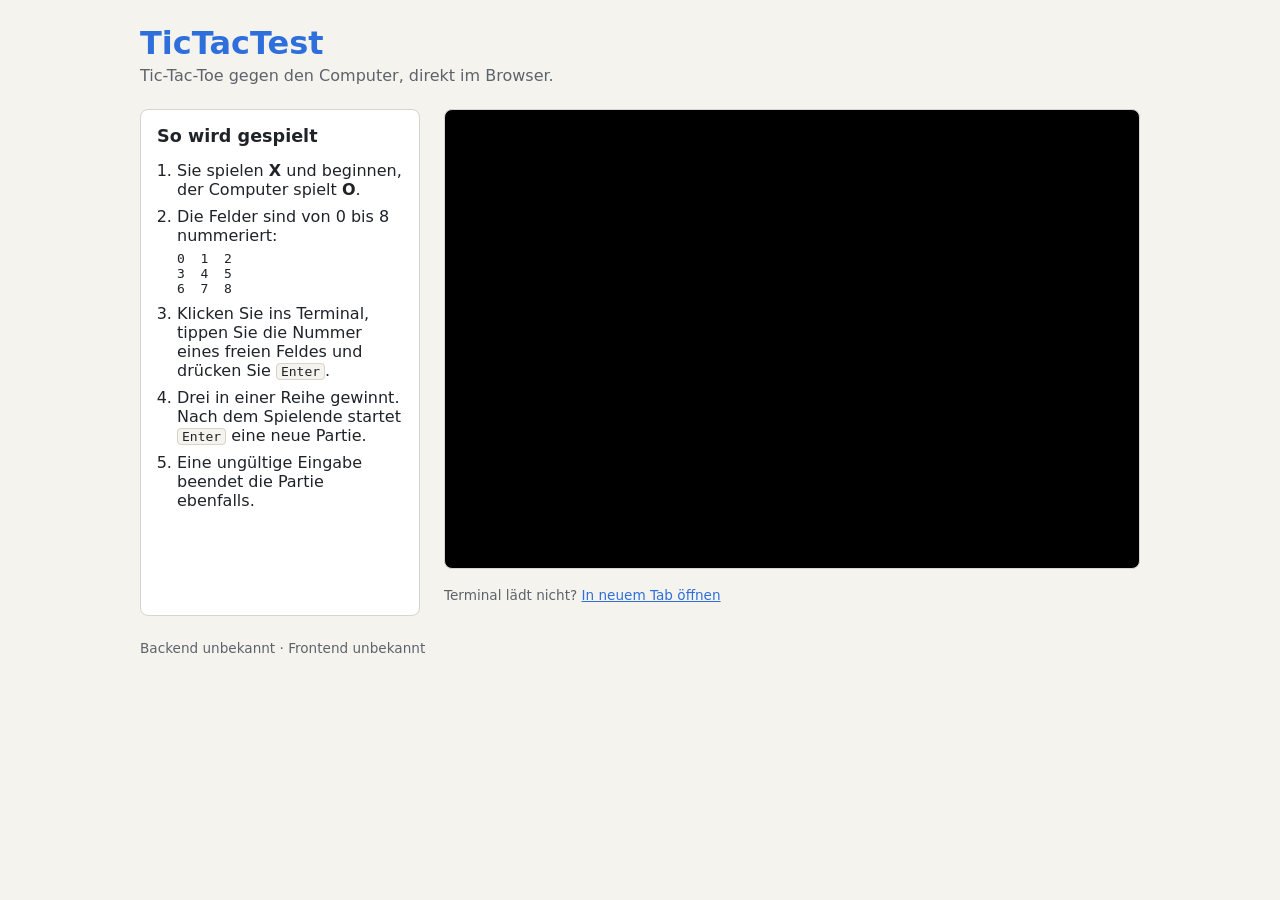
==== frontend/index.html @ ec021f97 "Web console: ttyd behind nginx, static frontend, local start from release assets" ====
<!doctype html>
<html lang="de">
<head>
  <meta charset="utf-8">
  <meta name="viewport" content="width=device-width, initial-scale=1">
  <title>TicTacTest</title>
  <link rel="stylesheet" href="style.css">
</head>
<body>
  <header>
    <h1>TicTacTest</h1>
    <p>Tic-Tac-Toe gegen den Computer, direkt im Browser.</p>
  </header>

  <main>
    <section class="rules">
      <h2>So wird gespielt</h2>
      <ol>
        <li>Sie spielen <b>X</b> und beginnen, der Computer spielt <b>O</b>.</li>
        <li>Die Felder sind von 0 bis 8 nummeriert:
          <pre>0  1  2
3  4  5
6  7  8</pre>
        </li>
        <li>Klicken Sie ins Terminal, tippen Sie die Nummer eines freien Feldes und drücken Sie <kbd>Enter</kbd>.</li>
        <li>Drei in einer Reihe gewinnt. Nach dem Spielende startet <kbd>Enter</kbd> eine neue Partie.</li>
        <li>Eine ungültige Eingabe beendet die Partie ebenfalls.</li>
      </ol>
    </section>

    <section class="terminal">
      <iframe id="terminal" title="TicTacTest-Terminal"></iframe>
      <p class="hint">Terminal lädt nicht? <a id="terminal-link" target="_blank" rel="noopener">In neuem Tab öffnen</a></p>
    </section>
  </main>

  <footer>
    Backend <span id="backend-version">…</span> · Frontend <span id="frontend-version">…</span>
  </footer>

  <script src="config.js"></script>
  <script src="app.js"></script>
</body>
</html>
---- frontend/style.css ----
:root {
  --bg: #f5f3ee;
  --fg: #1f2328;
  --muted: #5d636b;
  --accent: #2f6fdb;
  --panel: #ffffff;
  --border: #d8d4cb;
}

* { box-sizing: border-box; }

body {
  margin: 0;
  padding: 24px 16px;
  font-family: system-ui, -apple-system, "Segoe UI", sans-serif;
  background: var(--bg);
  color: var(--fg);
}

header, main, footer {
  max-width: 1000px;
  margin: 0 auto;
}

h1 { margin: 0 0 4px; color: var(--accent); }
header p { margin: 0 0 24px; color: var(--muted); }

main {
  display: grid;
  grid-template-columns: 280px 1fr;
  gap: 24px;
}

.rules {
  background: var(--panel);
  border: 1px solid var(--border);
  border-radius: 8px;
  padding: 16px;
}

.rules h2 { margin-top: 0; font-size: 1.1rem; }
.rules ol { padding-left: 20px; margin: 0; }
.rules li { margin-bottom: 8px; }
.rules pre { margin: 6px 0; }

kbd {
  border: 1px solid var(--border);
  border-radius: 4px;
  padding: 0 4px;
  background: var(--bg);
}

.terminal iframe {
  width: 100%;
  height: 460px;
  border: 1px solid var(--border);
  border-radius: 8px;
  background: #000;
}

.hint { font-size: 0.85rem; color: var(--muted); }
a { color: var(--accent); }

footer {
  margin-top: 24px;
  font-size: 0.85rem;
  color: var(--muted);
}

@media (max-width: 760px) {
  main { grid-template-columns: 1fr; }
}
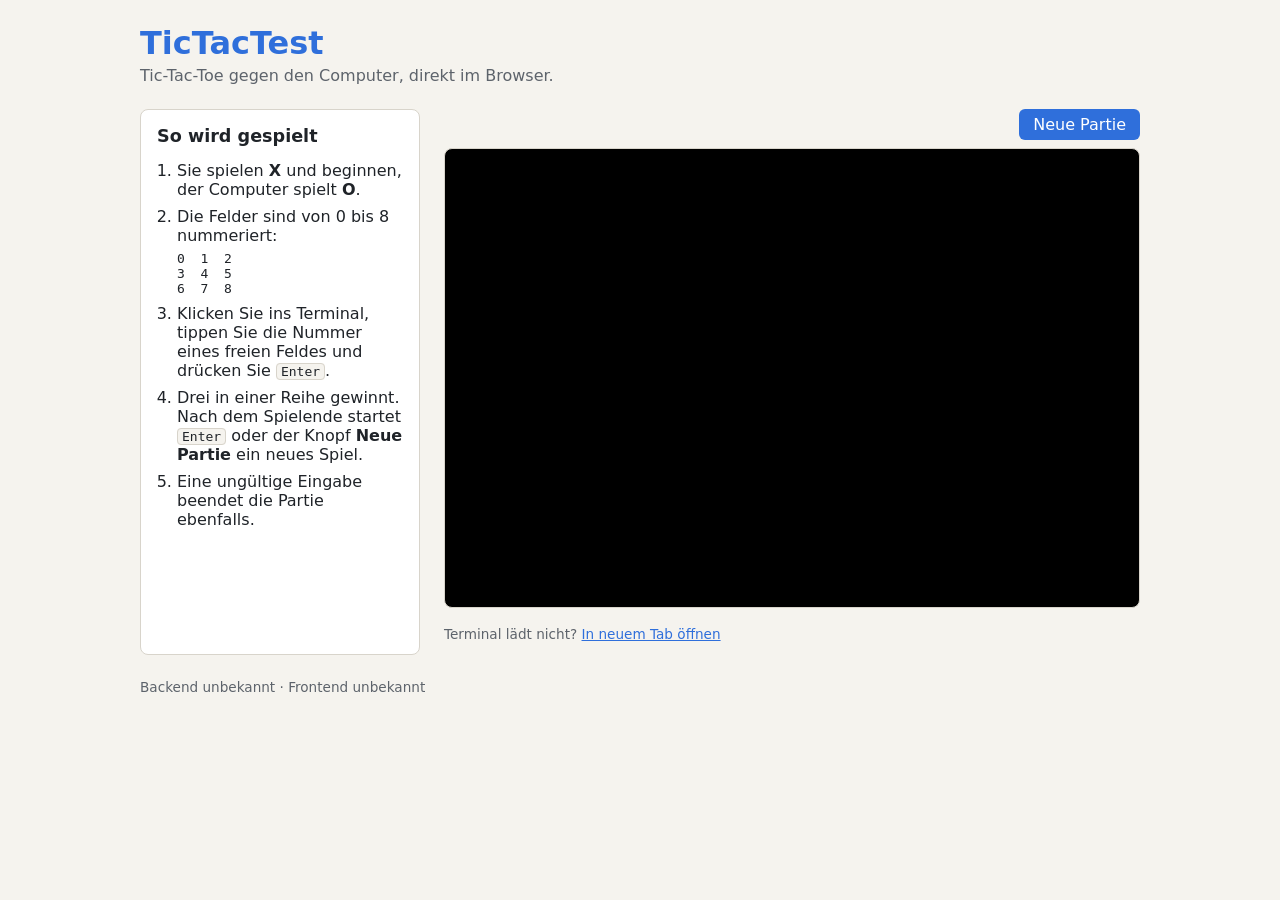
==== commit 64a5a415: "Frontend: 'Neue Partie' button restarts the game" ====
--- a/frontend/index.html
+++ b/frontend/index.html
@@ -23,12 +23,16 @@
 6  7  8</pre>
         </li>
         <li>Klicken Sie ins Terminal, tippen Sie die Nummer eines freien Feldes und drücken Sie <kbd>Enter</kbd>.</li>
-        <li>Drei in einer Reihe gewinnt. Nach dem Spielende startet <kbd>Enter</kbd> eine neue Partie.</li>
+        <li>Drei in einer Reihe gewinnt. Nach dem Spielende startet <kbd>Enter</kbd> oder der Knopf
+          <b>Neue Partie</b> ein neues Spiel.</li>
         <li>Eine ungültige Eingabe beendet die Partie ebenfalls.</li>
       </ol>
     </section>
 
     <section class="terminal">
+      <div class="toolbar">
+        <button id="new-game" type="button">Neue Partie</button>
+      </div>
       <iframe id="terminal" title="TicTacTest-Terminal"></iframe>
       <p class="hint">Terminal lädt nicht? <a id="terminal-link" target="_blank" rel="noopener">In neuem Tab öffnen</a></p>
     </section>
--- a/frontend/style.css
+++ b/frontend/style.css
@@ -58,6 +58,24 @@
   background: #000;
 }
 
+.toolbar {
+  display: flex;
+  justify-content: flex-end;
+  margin-bottom: 8px;
+}
+
+button {
+  font: inherit;
+  padding: 6px 14px;
+  border: none;
+  border-radius: 6px;
+  background: var(--accent);
+  color: #fff;
+  cursor: pointer;
+}
+
+button:hover { filter: brightness(1.1); }
+
 .hint { font-size: 0.85rem; color: var(--muted); }
 a { color: var(--accent); }
 
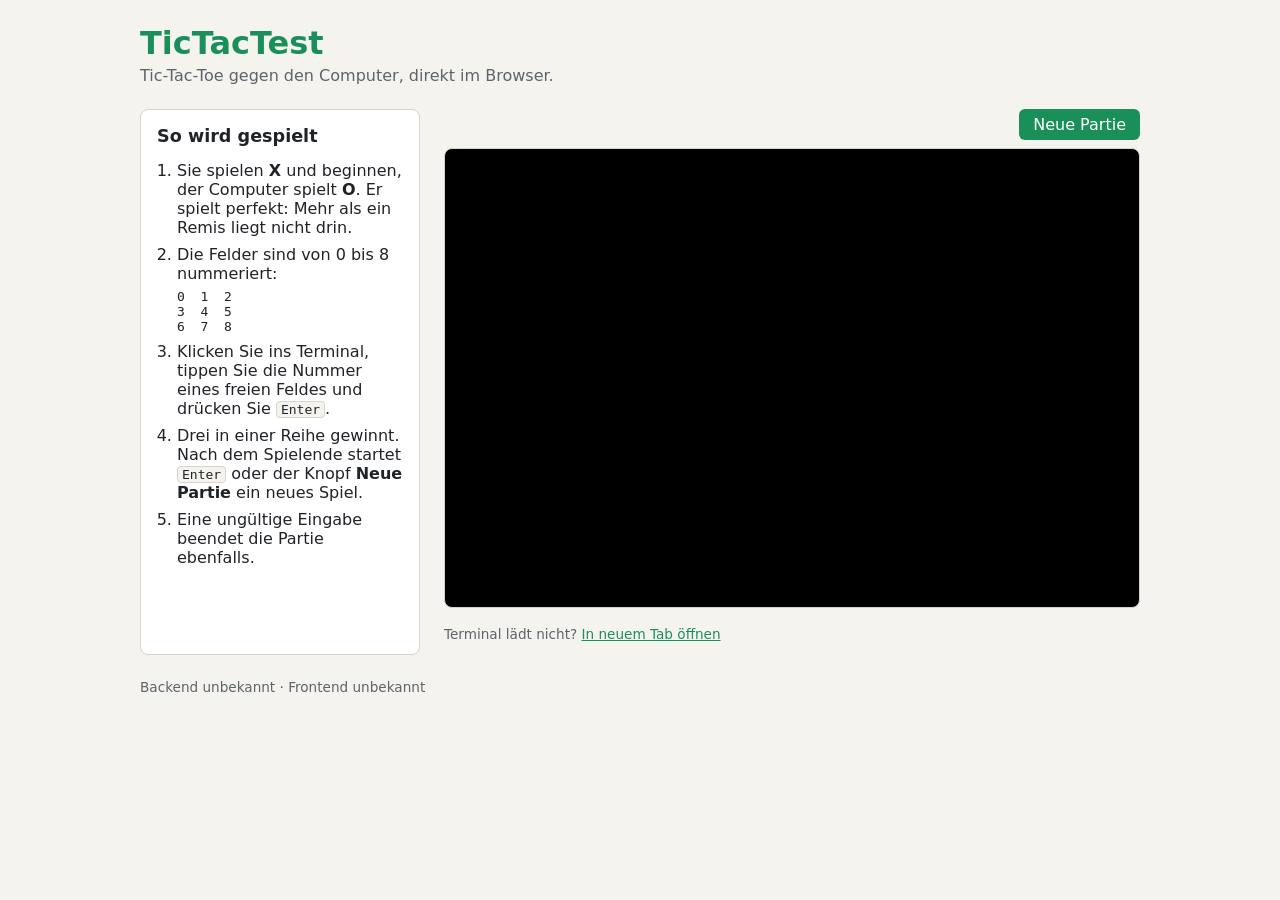
==== commit 7dc88d11: "Welcome line in the game and matching rules text in the frontend" ====
--- a/frontend/index.html
+++ b/frontend/index.html
@@ -16,7 +16,8 @@
     <section class="rules">
       <h2>So wird gespielt</h2>
       <ol>
-        <li>Sie spielen <b>X</b> und beginnen, der Computer spielt <b>O</b>.</li>
+        <li>Sie spielen <b>X</b> und beginnen, der Computer spielt <b>O</b>. Er spielt perfekt:
+          Mehr als ein Remis liegt nicht drin.</li>
         <li>Die Felder sind von 0 bis 8 nummeriert:
           <pre>0  1  2
 3  4  5
--- a/frontend/style.css
+++ b/frontend/style.css
@@ -2,7 +2,7 @@
   --bg: #f5f3ee;
   --fg: #1f2328;
   --muted: #5d636b;
-  --accent: #2f6fdb;
+  --accent: #1a8f5a;
   --panel: #ffffff;
   --border: #d8d4cb;
 }
